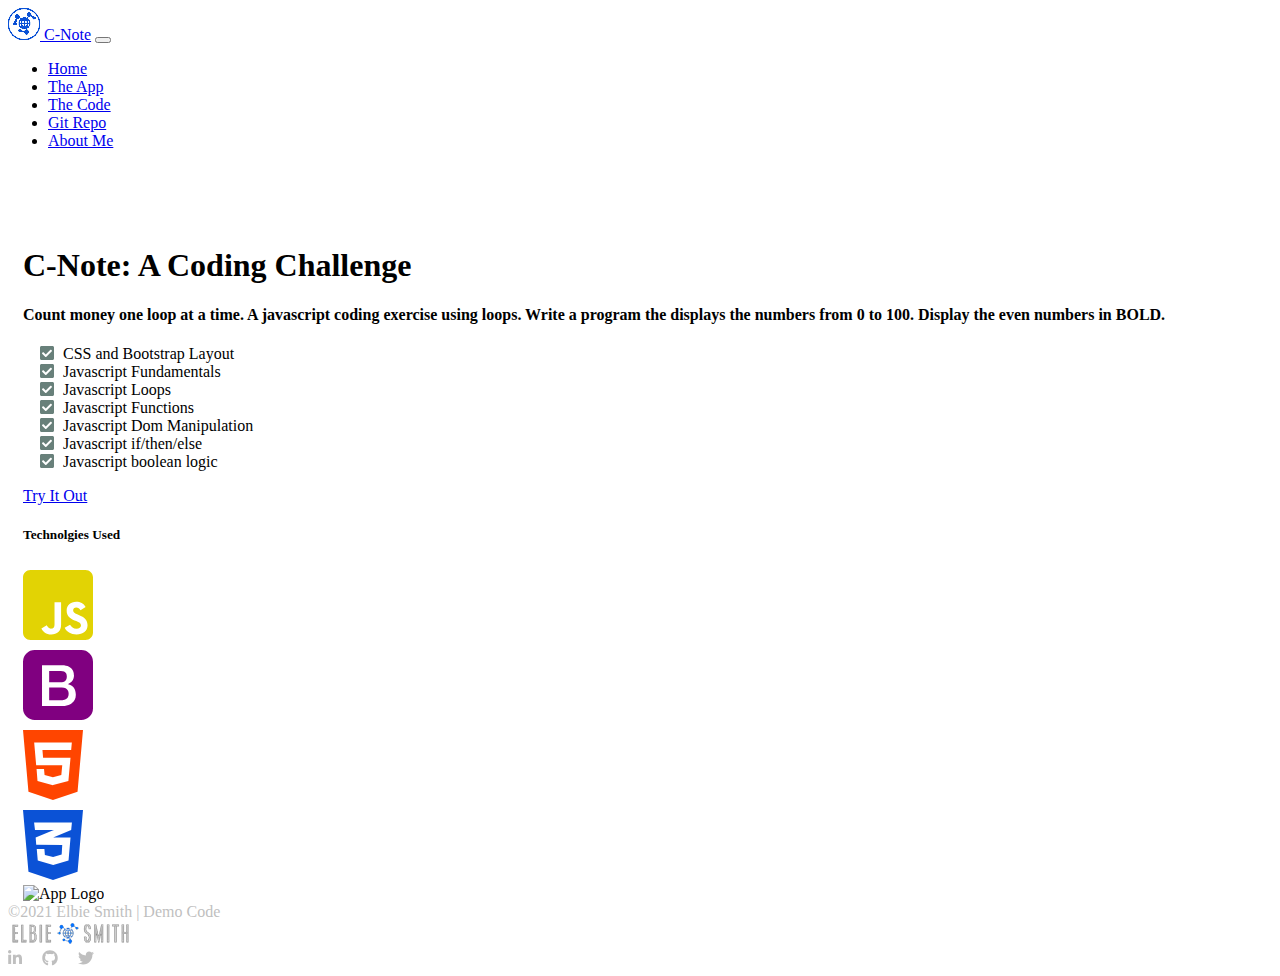
==== index.html @ d6bb31d2 "Initial commit" ====
<!doctype html>
<html lang="en" class="h-100">

<head>
    <title>CNote: A Coding Challenge</title>
    <!-- Required meta tags -->
    <meta charset="utf-8">
    <meta name="viewport" content="width=device-width, initial-scale=1, shrink-to-fit=no">
    <link rel="shortcut icon" href="/img/favicon.ico" type="image/x-icon">
    <!-- Bootstrap CSS -->
    <link href="https://cdn.jsdelivr.net/npm/bootstrap@5.0.2/dist/css/bootstrap.min.css" rel="stylesheet"
        integrity="sha384-EVSTQN3/azprG1Anm3QDgpJLIm9Nao0Yz1ztcQTwFspd3yD65VohhpuuCOmLASjC" crossorigin="anonymous">
    <link rel="stylesheet" href="/css/all.min.css">
    <link rel="stylesheet" href="/css/brands.min.css">
    <link rel="stylesheet" href="/css/prism.css">
    <link rel="stylesheet" href="/css/site.css">
</head>

<body class="d-flex flex-column h-100">

    <nav class="navbar navbar-expand-md navbar-dark fixed-top bg-dark">
        <div class="container-fluid">
            <a class="navbar-brand" href="#"><img src="/img/logo-round-transparent.png" alt=""> C-Note</a>
            <button class="navbar-toggler" type="button" data-bs-toggle="collapse" data-bs-target="#navbarCollapse"
                aria-controls="navbarCollapse" aria-expanded="false" aria-label="Toggle navigation">
                <span class="navbar-toggler-icon"></span>
            </button>
            <div class="collapse navbar-collapse" id="navbarCollapse">
                <ul class="navbar-nav me-auto mb-2 mb-md-0">
                    <li class="nav-item">
                        <a class="nav-link active" aria-current="page" href="/index.html">Home</a>
                    </li>
                    <li class="nav-item">
                        <a class="nav-link" href="/app.html">The App</a>
                    </li>
                    <li class="nav-item">
                        <a class="nav-link" href="/code.html">The Code</a>
                    </li>
                    <li class="nav-item">
                        <a class="nav-link" target="_blank" href="http://github.com/elbiesmith/CNote">Git Repo</a>
                    </li>
                    <li class="nav-item">
                        <a class="nav-link" target="_blank" href="http://elbie.me">About Me</a>
                    </li>
                </ul>
            </div>
        </div>
    </nav>

    <main class="flex-shrink-0">
        <div class="container">
            <div class="row">
                <div class="col-lg-6">
                    <h1 class="display-5 fw-bold lh-1 mb-3">C-Note: A Coding Challenge</h1>
                    <h4 class="lead">Count money one loop at a time. A javascript coding exercise using loops. Write a
                        program the
                        displays the numbers from 0 to 100. Display the even numbers in <strong>BOLD.</strong></h4>
                    <ul class="fa-ul pt-2 checklist">
                        <li><span class="fa-li"><i class="fas fa-check-square txt-grn"></i></span>CSS and Bootstrap
                            Layout</li>
                        <li><span class="fa-li"><i class="fas fa-check-square txt-grn"></i></span>Javascript
                            Fundamentals</li>
                        <li><span class="fa-li"><i class="fas fa-check-square txt-grn"></i></span>Javascript Loops</li>
                        <li><span class="fa-li"><i class="fas fa-check-square txt-grn"></i></span>Javascript Functions
                        </li>
                        <li><span class="fa-li"><i class="fas fa-check-square txt-grn"></i></span>Javascript Dom
                            Manipulation
                        </li>
                        <li><span class="fa-li"><i class="fas fa-check-square txt-grn"></i></span>Javascript
                            if/then/else</li>
                        <li><span class="fa-li"><i class="fas fa-check-square txt-grn"></i></span>Javascript boolean
                            logic</li>
                    </ul>
                    <div class="d-grid gap-2 d-md-flex justify-content-md-start">
                        <a type="button" class="btn  btn-grn btn-lg px-4 me-md-2" href="app.html">Try It Out</a>
                    </div>
                    <h5 class="fw-bold mt-5">Technolgies Used </h5>
                    <div class="d-flex">
                        <div class="row row-cols-4">
                            <div class="col"><i class="fab fa-js-square js-color fa-5x jsicon"></i></div>
                            <div class="col"><i class="fab fa-bootstrap bs-color fa-5x bsicon"></i></div>
                            <div class="col"><i class="fab fa-html5 html-color fa-5x html5icon"></i></div>
                            <div class="col"><i class="fab fa-css3-alt fa-5x css-color css3icon"></i></div>
                        </div>
                    </div>
                </div>
                <div class="col-lg-6 align-self-center">
                    <img src="/img/C-note.jpg" class="center-block d-block mx-auto img-fluid" alt="App Logo" width="700"
                        height="500" loading="lazy" alt="">
                </div>
            </div>
        </div>
    </main>
    <footer class="footer mt-auto py-3 bg-dark">
        <div class="container-fluid text-center">
            <div class="row">
                <div class="col text-match text-start ps-4">&copy;2021 Elbie Smith | Demo Code</div>
                <div class="col"> <span class="text-muted"> <img class="" src="/img/logo-inline dark.png" alt=""></span>
                </div>
                <div class="col text-end pe-4">
                    <a href="https://www.linkedin.com/in/elbie-smith/" target="_blank">
                        <i class="fab fa-linkedin-in text-match"></i></a>&emsp;
                    <a href="http://github.com/elbiesmith" target="_blank"><i
                            class="fab fa-github text-match"></i></a>&emsp;
                    <a href="http://twitter.com/intrepidowlbear" target="_blank">
                        <i class="fab fa-twitter text-match"></i></a>

                </div>
            </div>
        </div>
    </footer>
    <!-- Bootstrap JS -->
    <script src="https://cdn.jsdelivr.net/npm/@popperjs/core@2.9.2/dist/umd/popper.min.js"
        integrity="sha384-IQsoLXl5PILFhosVNubq5LC7Qb9DXgDA9i+tQ8Zj3iwWAwPtgFTxbJ8NT4GN1R8p" crossorigin="anonymous">
    </script>
    <script src="https://cdn.jsdelivr.net/npm/bootstrap@5.0.2/dist/js/bootstrap.min.js"
        integrity="sha384-cVKIPhGWiC2Al4u+LWgxfKTRIcfu0JTxR+EQDz/bgldoEyl4H0zUF0QKbrJ0EcQF" crossorigin="anonymous">
    </script>
    <script src="/js/all.min.js"></script>
    <script src="/js/brands.min.js"></script>
    <script src="/js/prism.js"></script>
    <script src="/js/site.js"></script>

</body>

</html>
---- css/brands.min.css ----
/*!
 * Font Awesome Free 5.15.3 by @fontawesome - https://fontawesome.com
 * License - https://fontawesome.com/license/free (Icons: CC BY 4.0, Fonts: SIL OFL 1.1, Code: MIT License)
 */
@font-face{font-family:"Font Awesome 5 Brands";font-style:normal;font-weight:400;font-display:block;src:url(../webfonts/fa-brands-400.eot);src:url(../webfonts/fa-brands-400.eot?#iefix) format("embedded-opentype"),url(../webfonts/fa-brands-400.woff2) format("woff2"),url(../webfonts/fa-brands-400.woff) format("woff"),url(../webfonts/fa-brands-400.ttf) format("truetype"),url(../webfonts/fa-brands-400.svg#fontawesome) format("svg")}.fab{font-family:"Font Awesome 5 Brands";font-weight:400}
---- css/site.css ----
main>.container {
       padding: 60px 15px 0;
   }

   .text-match {
       color: #bfbfbf;
   }

   .text-match:hover {
       color: gray;
   }

   .js-color {
       color: #e2d304;
   }

   .bs-color {
       color: #800080;
   }

   .html-color {
       color: #ff4500;
   }

   .css-color {
       color: #0b52d6;
   }

   .even {
       font-weight: bold;
   }

   .odd {
       font-weight: normal;
   }

   .row-sizer {
       min-height: 160px;
   }

   .txt-grn {
       color: #68807A;
   }

   .table-text-size {
       font-size: 12px;
   }

    .sticky-footer {
        position: fixed;
        left: 0;
        bottom: 0;
        width: 100%;
    }
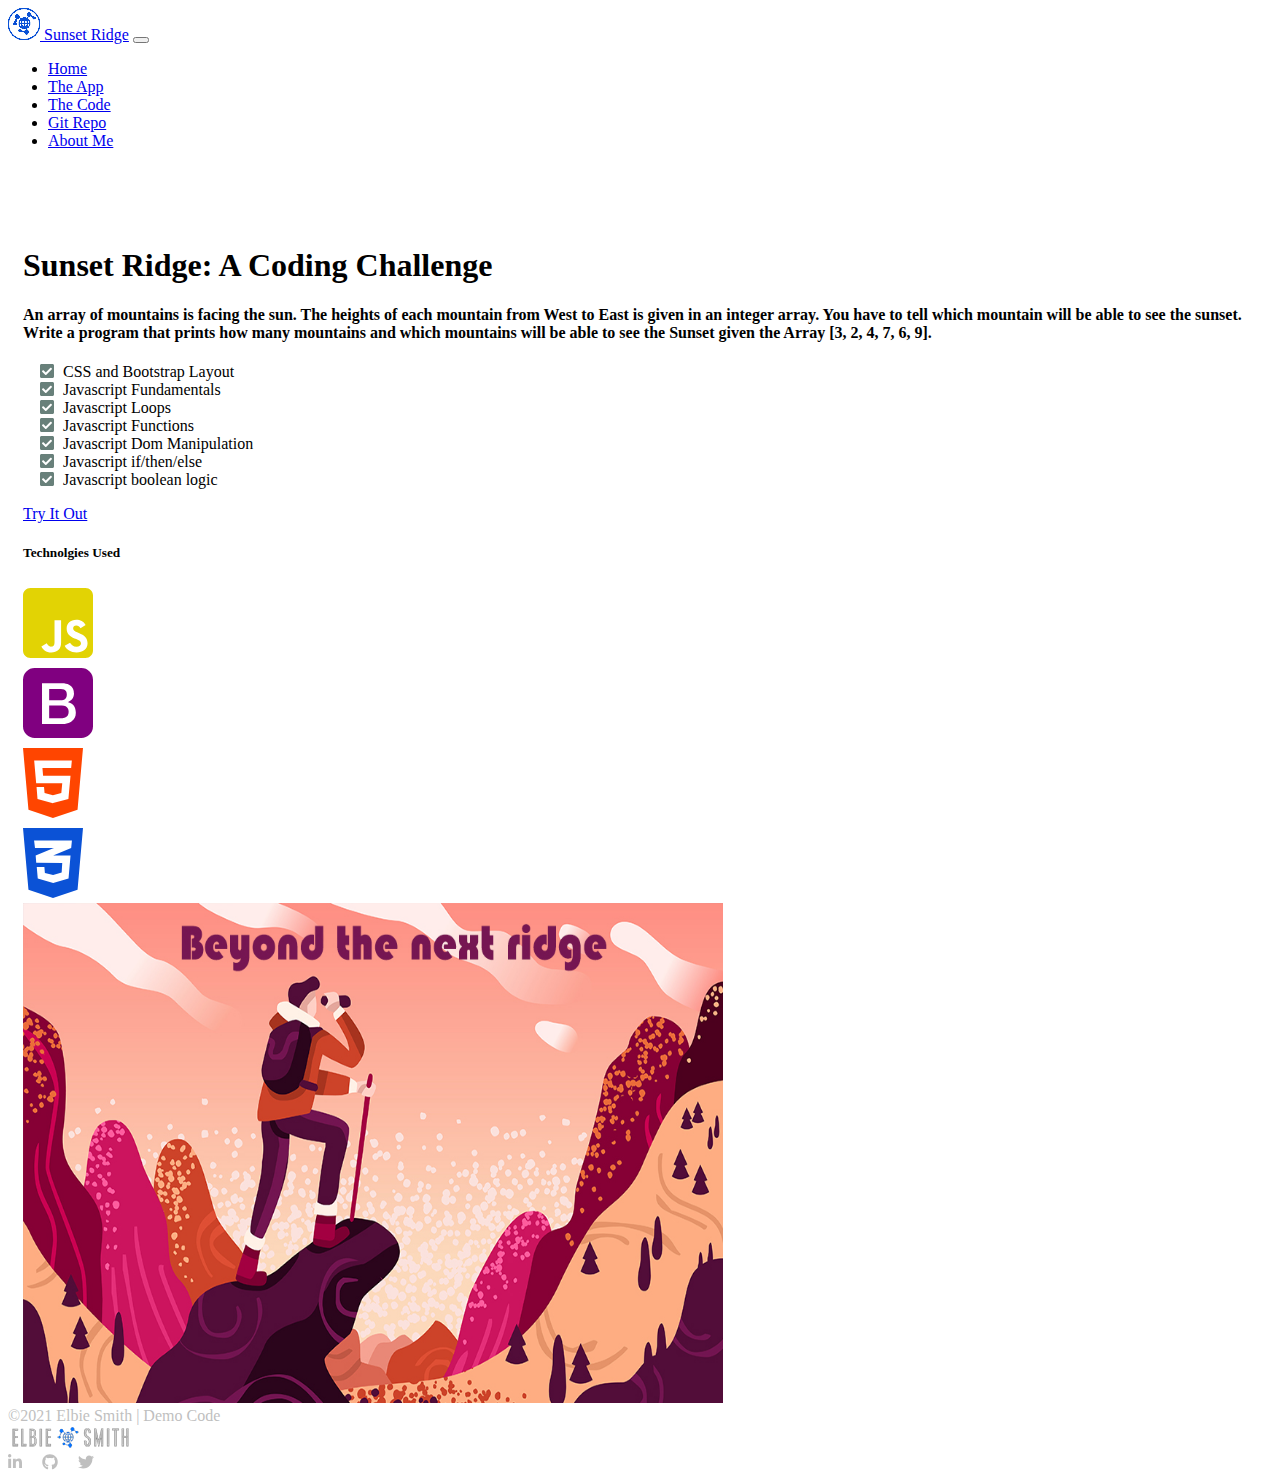
==== commit c2514051: "overhaul and undo button" ====
--- a/index.html
+++ b/index.html
@@ -2,7 +2,7 @@
 <html lang="en" class="h-100">
 
 <head>
-    <title>CNote: A Coding Challenge</title>
+    <title>Sunset Ridge: A Coding Challenge</title>
     <!-- Required meta tags -->
     <meta charset="utf-8">
     <meta name="viewport" content="width=device-width, initial-scale=1, shrink-to-fit=no">
@@ -20,7 +20,7 @@
 
     <nav class="navbar navbar-expand-md navbar-dark fixed-top bg-dark">
         <div class="container-fluid">
-            <a class="navbar-brand" href="#"><img src="/img/logo-round-transparent.png" alt=""> C-Note</a>
+            <a class="navbar-brand" href="#"><img src="/img/logo-round-transparent.png" alt=""> Sunset Ridge</a>
             <button class="navbar-toggler" type="button" data-bs-toggle="collapse" data-bs-target="#navbarCollapse"
                 aria-controls="navbarCollapse" aria-expanded="false" aria-label="Toggle navigation">
                 <span class="navbar-toggler-icon"></span>
@@ -37,7 +37,7 @@
                         <a class="nav-link" href="/code.html">The Code</a>
                     </li>
                     <li class="nav-item">
-                        <a class="nav-link" target="_blank" href="http://github.com/elbiesmith/CNote">Git Repo</a>
+                        <a class="nav-link" target="_blank" href="http://github.com/elbiesmith/sunsetridge">Git Repo</a>
                     </li>
                     <li class="nav-item">
                         <a class="nav-link" target="_blank" href="http://elbie.me">About Me</a>
@@ -51,10 +51,10 @@
         <div class="container">
             <div class="row">
                 <div class="col-lg-6">
-                    <h1 class="display-5 fw-bold lh-1 mb-3">C-Note: A Coding Challenge</h1>
-                    <h4 class="lead">Count money one loop at a time. A javascript coding exercise using loops. Write a
-                        program the
-                        displays the numbers from 0 to 100. Display the even numbers in <strong>BOLD.</strong></h4>
+                    <h1 class="display-5 fw-bold lh-1 mb-3">Sunset Ridge: A Coding Challenge</h1>
+                    <h4 class="lead">An array of mountains is facing the sun. The heights of each mountain from West to East is 
+                        given in an integer array. You have to tell which mountain will be able to see the sunset. Write a program that prints 
+                        how many mountains and which mountains will be able to see the Sunset given the Array [3, 2, 4, 7, 6, 9].</h4>
                     <ul class="fa-ul pt-2 checklist">
                         <li><span class="fa-li"><i class="fas fa-check-square txt-grn"></i></span>CSS and Bootstrap
                             Layout</li>
@@ -85,7 +85,7 @@
                     </div>
                 </div>
                 <div class="col-lg-6 align-self-center">
-                    <img src="/img/C-note.jpg" class="center-block d-block mx-auto img-fluid" alt="App Logo" width="700"
+                    <img src="/img/sunsetridge.jpg" class="center-block d-block mx-auto img-fluid" alt="App Logo" width="700"
                         height="500" loading="lazy" alt="">
                 </div>
             </div>
--- a/css/site.css
+++ b/css/site.css
@@ -51,4 +51,12 @@
         left: 0;
         bottom: 0;
         width: 100%;
+    }
+    .mb-6 {
+        margin-bottom: 6rem;
+    }
+
+    #robot {
+        max-height: 20rem;
+        max-width: 30rem;
     }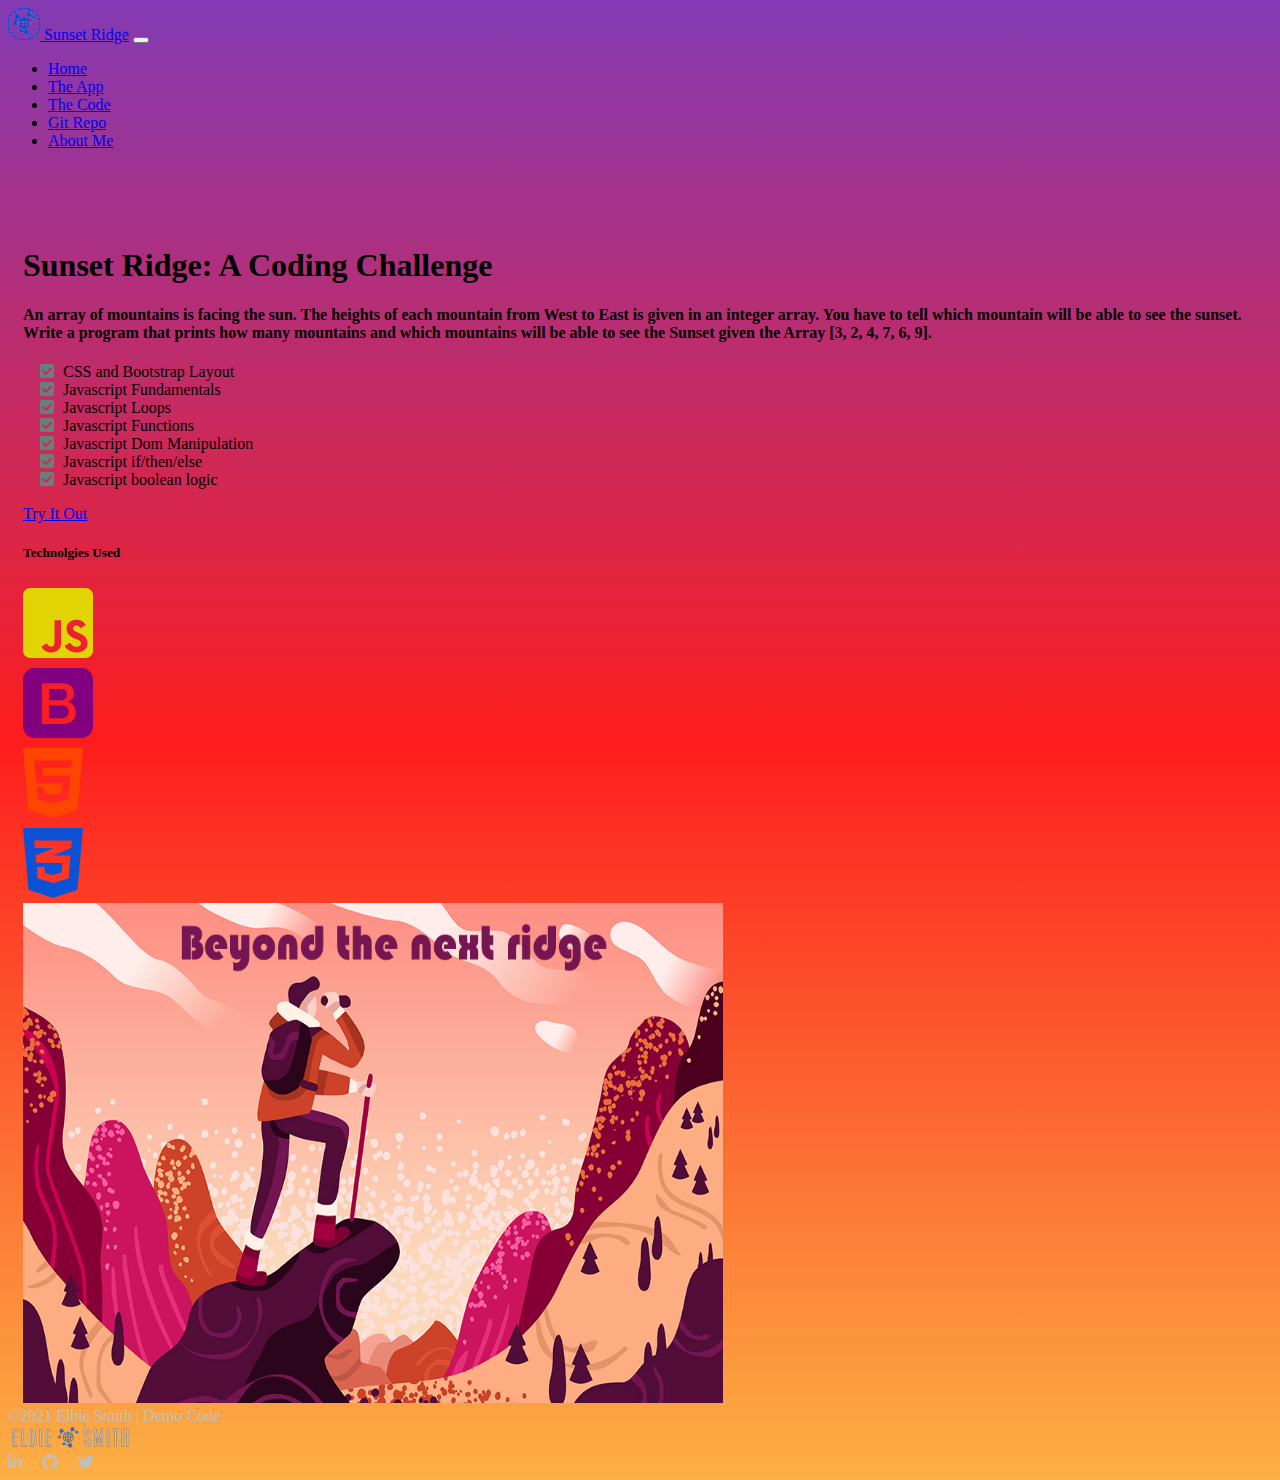
==== commit 811d2a9d: "fixed wonky modal button and added color" ====
--- a/index.html
+++ b/index.html
@@ -51,6 +51,8 @@
         <div class="container">
             <div class="row">
                 <div class="col-lg-6">
+                    <div class="card mt-4 ">
+                      <div class="card-body bg-light">                      
                     <h1 class="display-5 fw-bold lh-1 mb-3">Sunset Ridge: A Coding Challenge</h1>
                     <h4 class="lead">An array of mountains is facing the sun. The heights of each mountain from West to East is 
                         given in an integer array. You have to tell which mountain will be able to see the sunset. Write a program that prints 
@@ -84,8 +86,10 @@
                         </div>
                     </div>
                 </div>
-                <div class="col-lg-6 align-self-center">
-                    <img src="/img/sunsetridge.jpg" class="center-block d-block mx-auto img-fluid" alt="App Logo" width="700"
+            </div>
+                </div>
+                <div class="col-lg-6 mt-4">
+                    <img src="/img/sunsetridge.jpg" class="center-block d-block mx-auto img-fluid rounded" alt="App Logo" width="700"
                         height="500" loading="lazy" alt="">
                 </div>
             </div>
--- a/css/site.css
+++ b/css/site.css
@@ -1,5 +1,11 @@
    main>.container {
        padding: 60px 15px 0;
+   }
+   body {
+    background: #833ab4;  /* fallback for old browsers */
+    background: -webkit-linear-gradient(to top, #fcb045, #fd1d1d, #833ab4);  /* Chrome 10-25, Safari 5.1-6 */
+    background: linear-gradient(to top, #fcb045, #fd1d1d, #833ab4); /* W3C, IE 10+/ Edge, Firefox 16+, Chrome 26+, Opera 12+, Safari 7+ */
+
    }
 
    .text-match {
@@ -59,4 +65,9 @@
     #robot {
         max-height: 20rem;
         max-width: 30rem;
-    }+    }
+
+    .mt-6 {
+        margin-top: 10rem;
+    }
+
